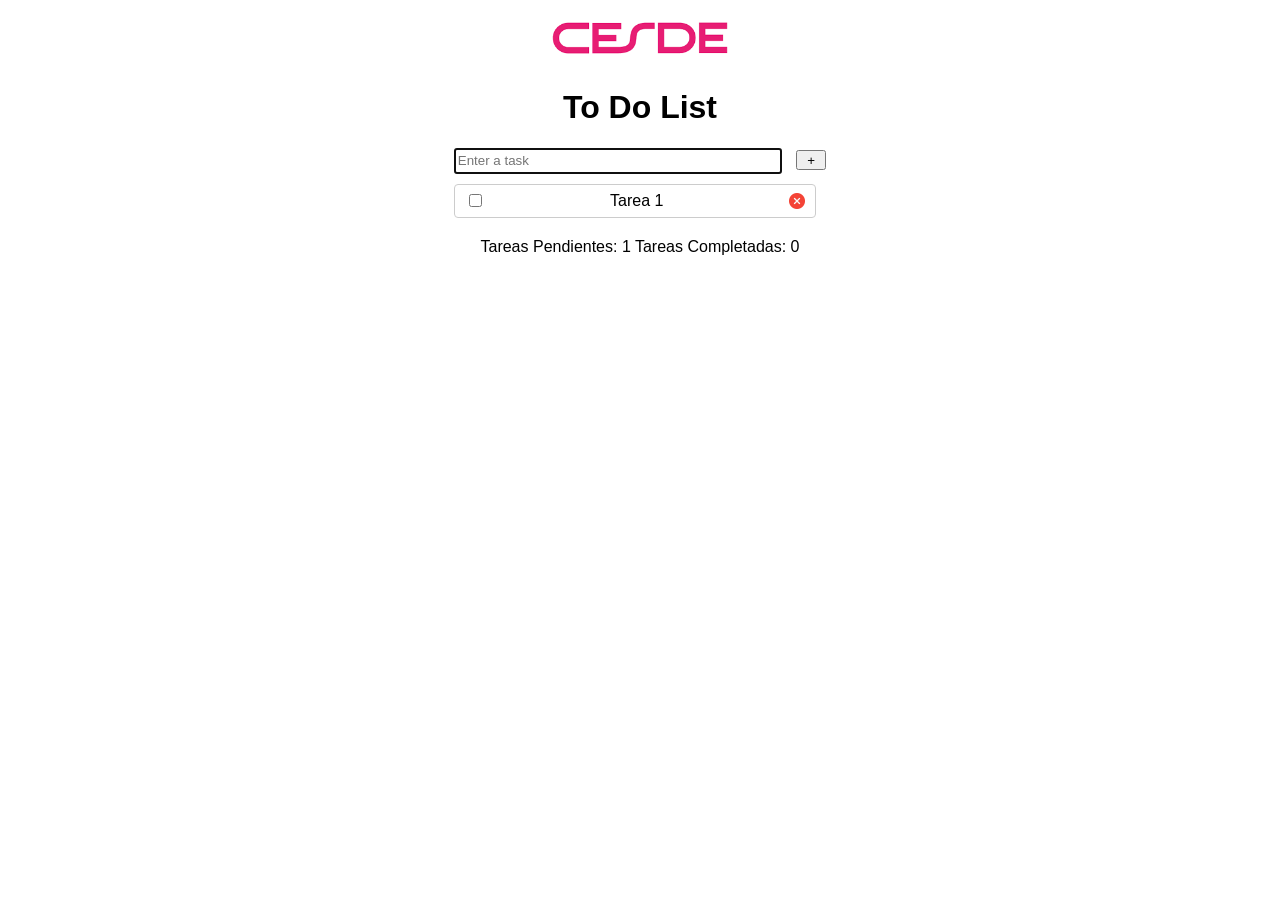
==== TODOLIST/index.html @ cbebbea6 "TODOList a medias" ====
<!DOCTYPE html>
<html lang="en">
<head>
    <meta charset="UTF-8">
    <meta name="viewport" content="width=device-width, initial-scale=1.0">
    <link rel="stylesheet" href="styles.css">
    <link rel="icon" type="image/png" href="./images/5610944.png">
    <title>ToDoList</title>
</head>
<body>
    <img class="logo" src="./images/images.png" alt="Logo Actividad">
    <h1>To Do List</h1> 
    <form action="#" id="userInput">
        <input type="text" id="taskInput" placeholder="Enter a task" autofocus>
        <input type="submit" value="+" id="addBtn">
        <div class="list-container" id="list-container">
            <div class="class-container" id="1">
                <input type="checkbox">
                <label>Tarea 1</label>
                <img src="./images/eliminar.png" alt="Delete" class="closeBtn">
            </div>
        </div>
        <div id="stats">
            Tareas Pendientes: 1 Tareas Completadas: 0
        </div>
    </form>
</body>
<script src="main.js"></script>
</html>
---- TODOLIST/styles.css ----
:root{
    --lightOrange: #dd6662;
    --veryLightOrange: #f9c8c6;
    --primary-color: #4CAF50;
    --secondary-color: #f44336;
    --background-color: #f0f0f0;
    --text-color: #333;
}

body {
    display: flex;
    align-items: center;
    flex-direction: column;
    font-family: 'Lucida Sans', 'Lucida Sans Regular', 'Lucida Grande', 'Lucida Sans Unicode', Geneva, Verdana, sans-serif;
}

h1 {
    display: flex;
    justify-content: center;
    align-content: center;

}

div {
    display: flex;
    justify-content: center;
    align-content: center;
}

#list-container {
    display: flex;
    flex-direction: column;
    justify-content: center;
    margin-top: 10px;
}

.logo {
    display: flex;
    align-self: center;
    width: 300px;
    height: auto;
}

.closeBtn {
    display: flex;
    align-content: center;
    justify-content: center;
    width: 16px;
    height: 16px;
}

.class-container {
    display: flex;
    justify-content: space-between;
    width: 340px;
    height: 12px;
    align-content: flex-end;
    align-items: center;
    padding: 10px;
    margin-bottom: 10px;
    border: 1px solid #ccc;
    border-radius: 4px;
    font-size: 16px;
}

.h1 {
    display: flex;
    text-align: center;
    color: var(--primary-color);
}

#taskInput {
    width: 320px;
    height: 20px;
}

#addBtn {
    margin: 0 0 0 10px;
    width: 30px;
    height: 20px;
}

#stats {
    margin-top: 10px;
}
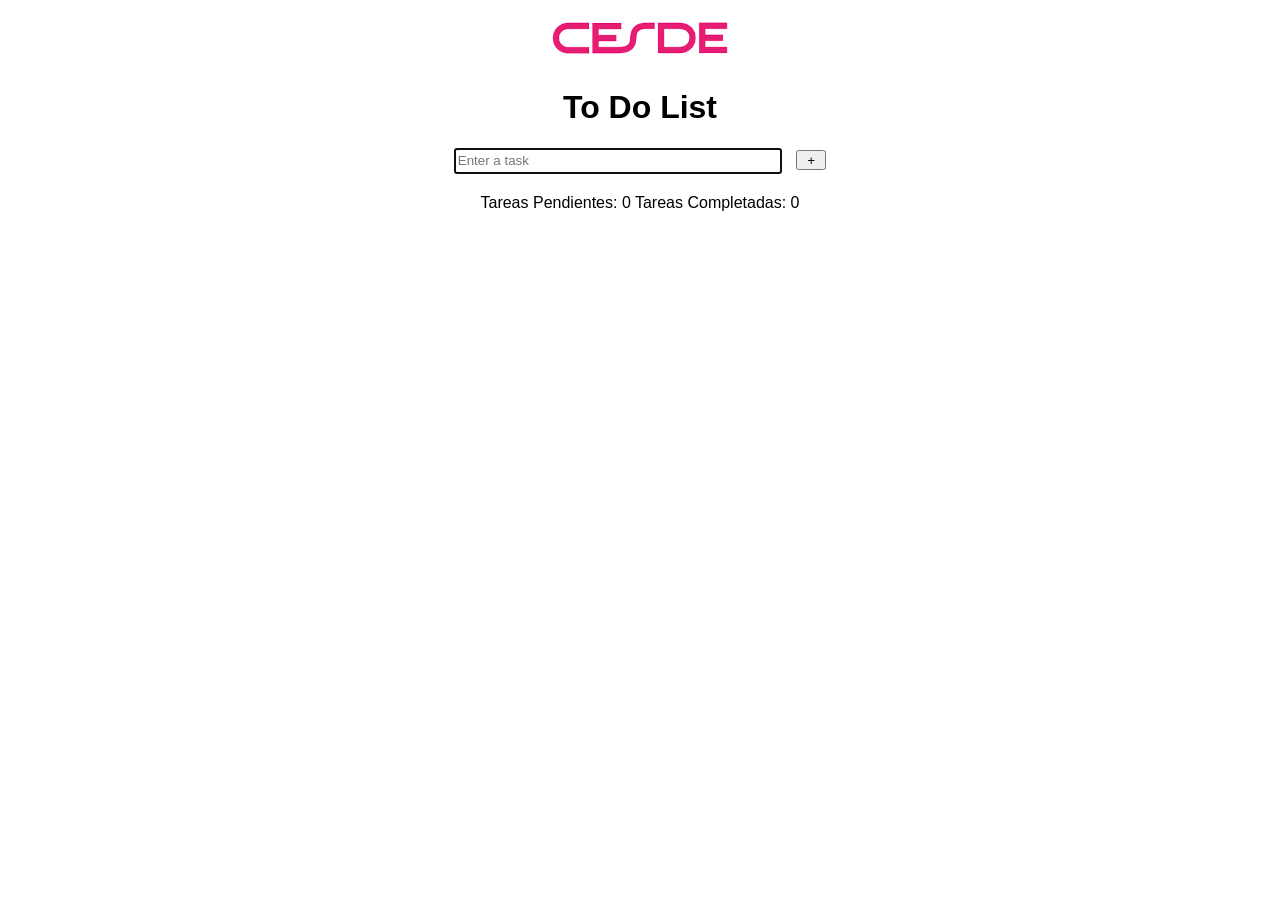
==== commit 4156ed0e: "Reto To Do List finalizado" ====
--- a/TODOLIST/index.html
+++ b/TODOLIST/index.html
@@ -14,14 +14,14 @@
         <input type="text" id="taskInput" placeholder="Enter a task" autofocus>
         <input type="submit" value="+" id="addBtn">
         <div class="list-container" id="list-container">
-            <div class="class-container" id="1">
+            <!--<div class="class-container" id="1">
                 <input type="checkbox">
                 <label>Tarea 1</label>
                 <img src="./images/eliminar.png" alt="Delete" class="closeBtn">
-            </div>
+            </div> -->
         </div>
         <div id="stats">
-            Tareas Pendientes: 1 Tareas Completadas: 0
+            Tareas Pendientes: 0 Tareas Completadas: 0
         </div>
     </form>
 </body>
